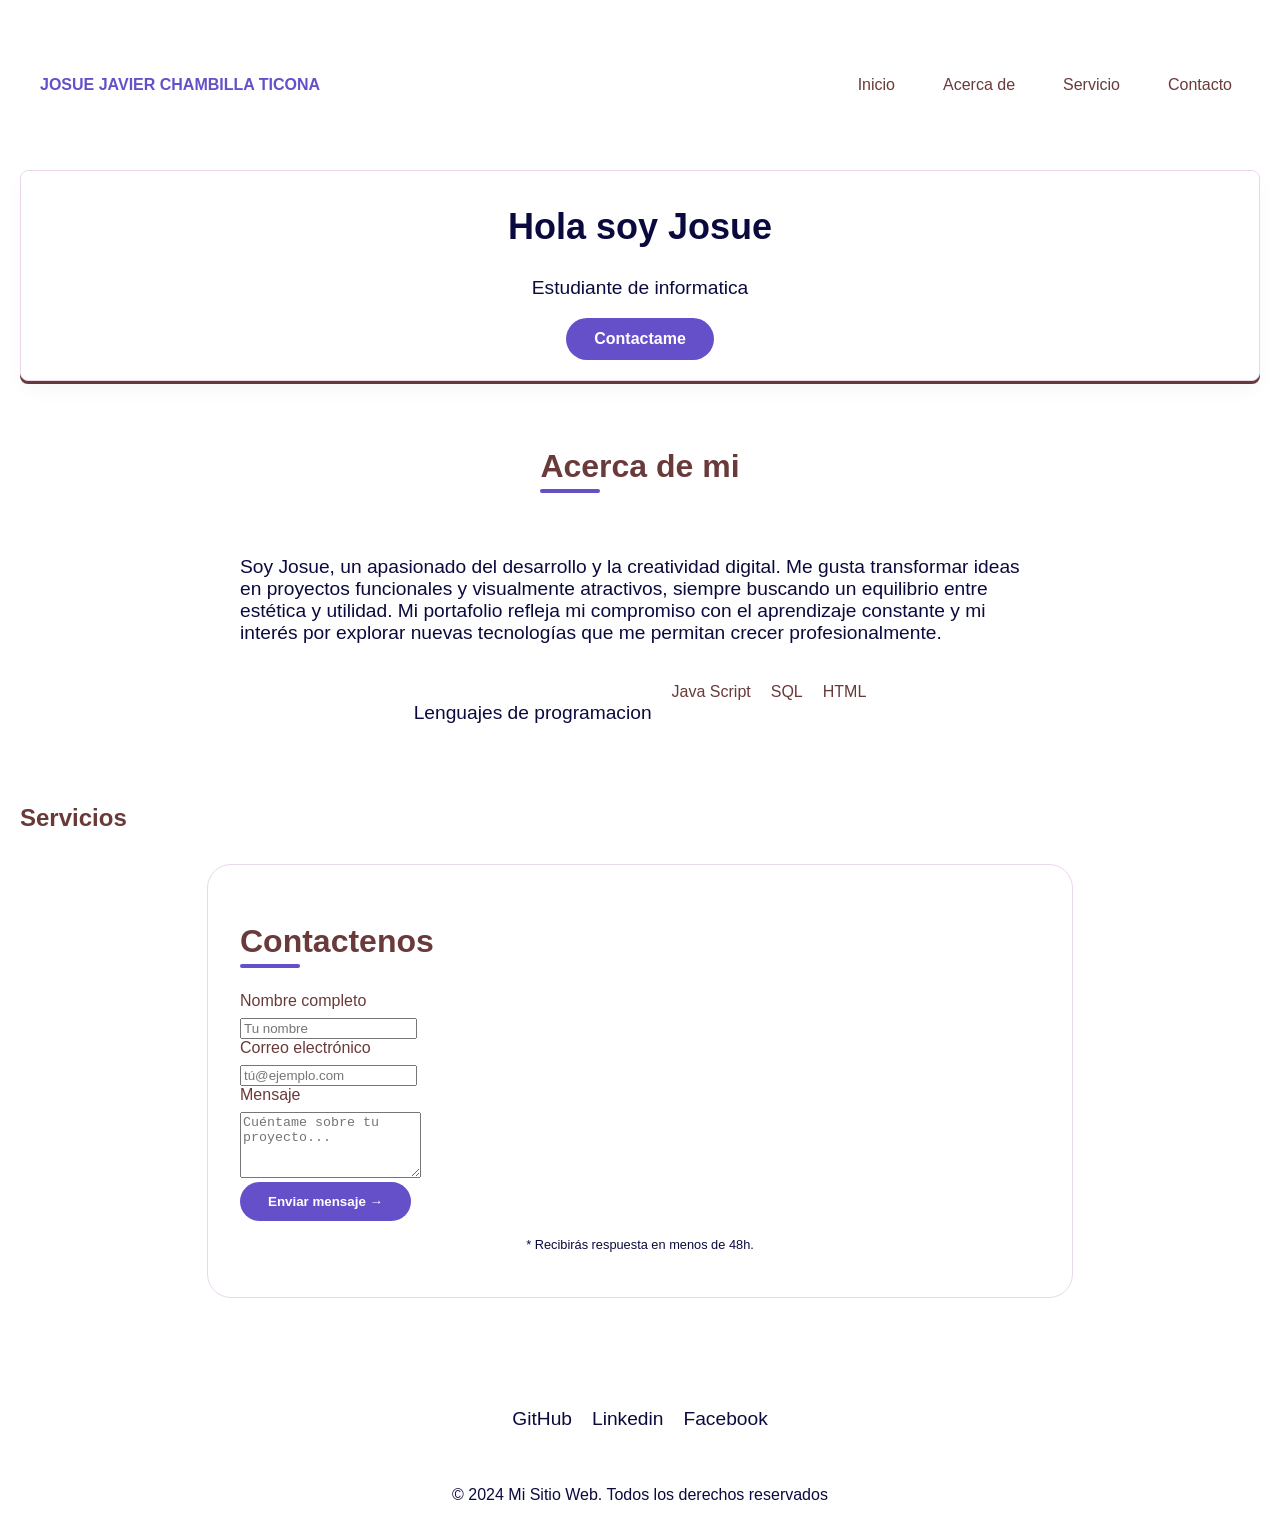
==== Mi_Portafolio/index.html @ 20b2aff8 "Desarrollo de la primera clase" ====
<!DOCTYPE html>
<html lang="en">
<head>
    <meta charset="UTF-8">
    <meta name="viewport" content="width=device-width, initial-scale=1.0">
    <title>Document</title>
    <link rel="stylesheet" href="css/styles.css">
</head>
<body>
    <header>
        <div class="container">
            <div class="navbar">
                <div class="logo">JOSUE JAVIER CHAMBILLA TICONA</div>
                <nav>
                    <ul>
                        <li><a href="#inicio">Inicio</a></li>
                        <li><a href="#acercade">Acerca de</a></li>
                        <li><a href="#servicios">Servicio</a></li>
                        <li><a href="#contacto">Contacto</a></li>
                    </ul>
                </nav>
            </div>
        </div>
    </header>
    <main>
        <section id="inicio">
            <div class="container person">
                <div class="person-content">
                    <h1>Hola soy Josue</h1>
                    <p>Estudiante de informatica</p>
                    <a href="#contacto" class="btn">Contactame</a>
                </div>
            </div>
        </section>
        <section id="acercade">
            <div class="container about">
                <h2>Acerca de mi</h2>
                <p>Soy Josue, un apasionado del desarrollo y la creatividad digital. 
                    Me gusta transformar ideas en proyectos funcionales y visualmente atractivos, 
                    siempre buscando un equilibrio entre estética y utilidad. Mi portafolio refleja mi 
                    compromiso con el aprendizaje constante y mi interés por explorar nuevas tecnologías 
                    que me permitan crecer profesionalmente.
                </p>
                <div class="lenguajes"><p>Lenguajes de programacion</p>
                    <div class="items-l">Java Script</div>
                    <div class="items-l">SQL</div>
                    <div class="items-l">HTML</div>
                </div>
            </div>
        </section>
        <section id="servicios">
            <h2>Servicios</h2>
        </section>
        <section id="contacto">
            <div class="container contact">
            <h2 class="section-title">Contactenos</h2>
            <div class="contact-form">
                <form action="#" method="post">
                    <div class="form-group">
                        <label for="nombre">Nombre completo</label>
                        <input type="text" id="nombre" name="nombre" required placeholder="Tu nombre">
                    </div>
                    <div class="form-group">
                        <label for="email">Correo electrónico</label>
                        <input type="email" id="email" name="email" required placeholder="tú@ejemplo.com">
                    </div>
                    <div class="form-group">
                        <label for="mensaje">Mensaje</label>
                        <textarea id="mensaje" name="mensaje" rows="4" required placeholder="Cuéntame sobre tu proyecto..."></textarea>
                    </div>
                    <button type="submit" class="btn-submit">Enviar mensaje →</button>
                </form>
                <p style="margin-top: 1rem; font-size: 0.8rem; text-align: center; color: var(--text-secondary)">* Recibirás respuesta en menos de 48h.</p>
            </div>
        </div>
 
        </section>
        
        
        
    </main>
    <footer>
        <div class="container">
            <div class="social_links">
                <a href="https://github.com/Jos2630/Desarrollo-Full_Stack.git" target="_blank">GitHub</a>
                <a href="" target="_blank">Linkedin</a>
                <a href="" target="_blank">Facebook</a>
            </div>
        </div>
        <p>&copy; 2024 Mi Sitio Web. Todos los derechos reservados</p>
    </footer>
</body>
</html>
---- Mi_Portafolio/css/styles.css ----
:root{

    --bg-primary: rgb(255, 255, 255);
    --bg-secondary: white;
      --bg-tertiary: rgb(95, 168, 202);
    --text-primary: rgb(106, 58, 58);
    --text-secondary: rgb(11, 10, 62);
    --accent: rgb(101, 80, 202);
    --accent-hover: rgb(46, 10, 46);
    --border: rgb(235, 215, 235);
    --card-shadow: 0 10px 25px -5px rgba(0,0,0,0.05), 0 3px;
    --transition: all 0,3s cubic.bezier(0.4, 0, 0.2, 1);
    
}
body{
    background-color: var(--bg-primary);
    color: var(--text-primary);
    margin: 0 auto;
    font-family: 'Segoe UI', Tahoma, Geneva, Verdana, sans-serif;
    padding: 0 20px;
}
html{
    scroll-behavior: smooth;
}
.container{
    max-width: 1200px;
    margin: 0 auto;
    padding: 40px 20px;
}
nav > ul{
    display: flex;
    gap: 20px;
    list-style: none;
}
nav ul{
    display: flex;
    gap: 2rem;
    flex-wrap: wrap;
    
}
nav ul li a{
    text-decoration: none;
    color: var(--text-primary);
    font-weight: 500;
    transition: var(--transition);
    padding: 0.5rem;
}
.navbar{
    display: flex;
    justify-content:space-between;
    align-items: center;
    gap: 20px;
    padding: 20px 0;
    flex-wrap: wrap;
}
.logo{
    font-size: 1.5 rem;
    font-weight: bold;
    color: var(--accent);
    text-decoration: none;
}
footer{
    text-align: center;
    padding: 20px 0;
    background-color: var(--bg-secondary);
    color: var(--text-secondary);
    margin-top: 40px;
}
.social_links{
    display: flex;
    justify-content: center;
    gap: 20px;
    margin-top: 10px;
}
.social_links a{
    color: var(--text-secondary);
    font-size: 1.2rem;
    transition: var(--transition);
    text-decoration: none;
}
.social_links a:hover{
    color: var(--text-primary);
    
}
.person{
    background-color: var(--bg-secondary);
    border: 1px solid var(--border);
    border-radius: 8px;
    padding: 20px;
    box-shadow: var(--card-shadow);
    transition: var(--transition);
}
.person-content{
    display: flex;
    flex-direction: column;
    align-items: center;
    text-align: center;
}
.person-content h1{
    margin: 15px 0 10px;
    color: var(--text-secondary);
    font-size: 36px;
    background-color: linear-gradient(135deg, var(--accent), rgb(227, 56, 85));
    -webkit-background-clip: text;
    background-clip: text;
}
.person-content p {
    max-width: 600px;
    color: var(--text-secondary);
    font-size: 1.2rem;
}
 
.btn {
    display: inline-block;
    background: var(--accent);
    color: white;
    padding: 12px 28px;
    border-radius: 40px;
    text-decoration: none;
    font-weight: 600;
    transition: var(--transition);
    border: none;
    cursor: pointer;
    }
.btn:hover {
    background: var(--accent-hover);
    transform: translateY(-3px);
    box-shadow: 0 10px 20px -5px rgba(99, 102, 241, 0.4);
}
.about{
    display: flex;
    flex-direction: column;
    align-items: center;
    gap: 20px;
}
.about h2{
    position: relative;
    display: inline-block;
    margin-bottom: 2rem;
    font-size: 2rem;
}
.about h2::after{
    content: '';
    position: absolute;
    left: 0;
    bottom: -8px;
    width: 60px;
    height: 4px;
    background-color: var(--accent);
    border-radius: 2px;
}
.about p{
    max-width: 800px;
    color: var(--text-secondary);
    font-size: 1.2rem;
}
.lenguajes{
    display: flex;
    flex-wrap: wrap;
    gap: 20px;
    justify-content: center;
}
.item-l{
    background-color: var(--bg-secondary);
    border: 1px solid var(--border);
    border-radius: 50px;
    padding: 0.75rem 1.5rem;
    font-weight: 500;
    transition: var(--transition);
    cursor: default;
}
.section-title{
    position: relative;
    display: inline-block;
    margin-bottom: 2rem;
    font-size: 2rem;
}
.section-title::after{
    content: '';
    position: absolute;
    bottom: -8px;
    left: 0;
    width: 60px;
    height: 4px;
    background: var(--accent) ;
    border-radius: 2px;
}
.contact{
    background: var(--bg-secondary);
    padding: 2rem;
    border-radius: 24px;
    border: 1px solid var(--border);
    max-width: 800px;
    margin: 2rem auto;
}
.from group{
    display: flex;
    flex-direction: column;
    margin-bottom: 1.5rem;
}
label{
    display: flex;
    margin-bottom: 0.5rem;
    font-weight: 500;
}
input.textarea{
    padding: 0.75rem;
    border: 1px solid var(--border);
    border-radius: 8px;
    font-size: 1rem;
    transition: var(--transition);
}
input:focus, textarea:focus{
    border-color: var(--accent);
    outline: none;
    box-shadow:0 0 0 3px rgba(99,102,241,0.2);
}
.btn-submit{
    display: inline-block;
    background: var(--accent);
    color: white;
    padding: 12px 28px;
    border-radius: 40px;
    text-decoration: none;
    font-weight: 600;
    transition: var(--transition);
    border: none;
    cursor: pointer;
}
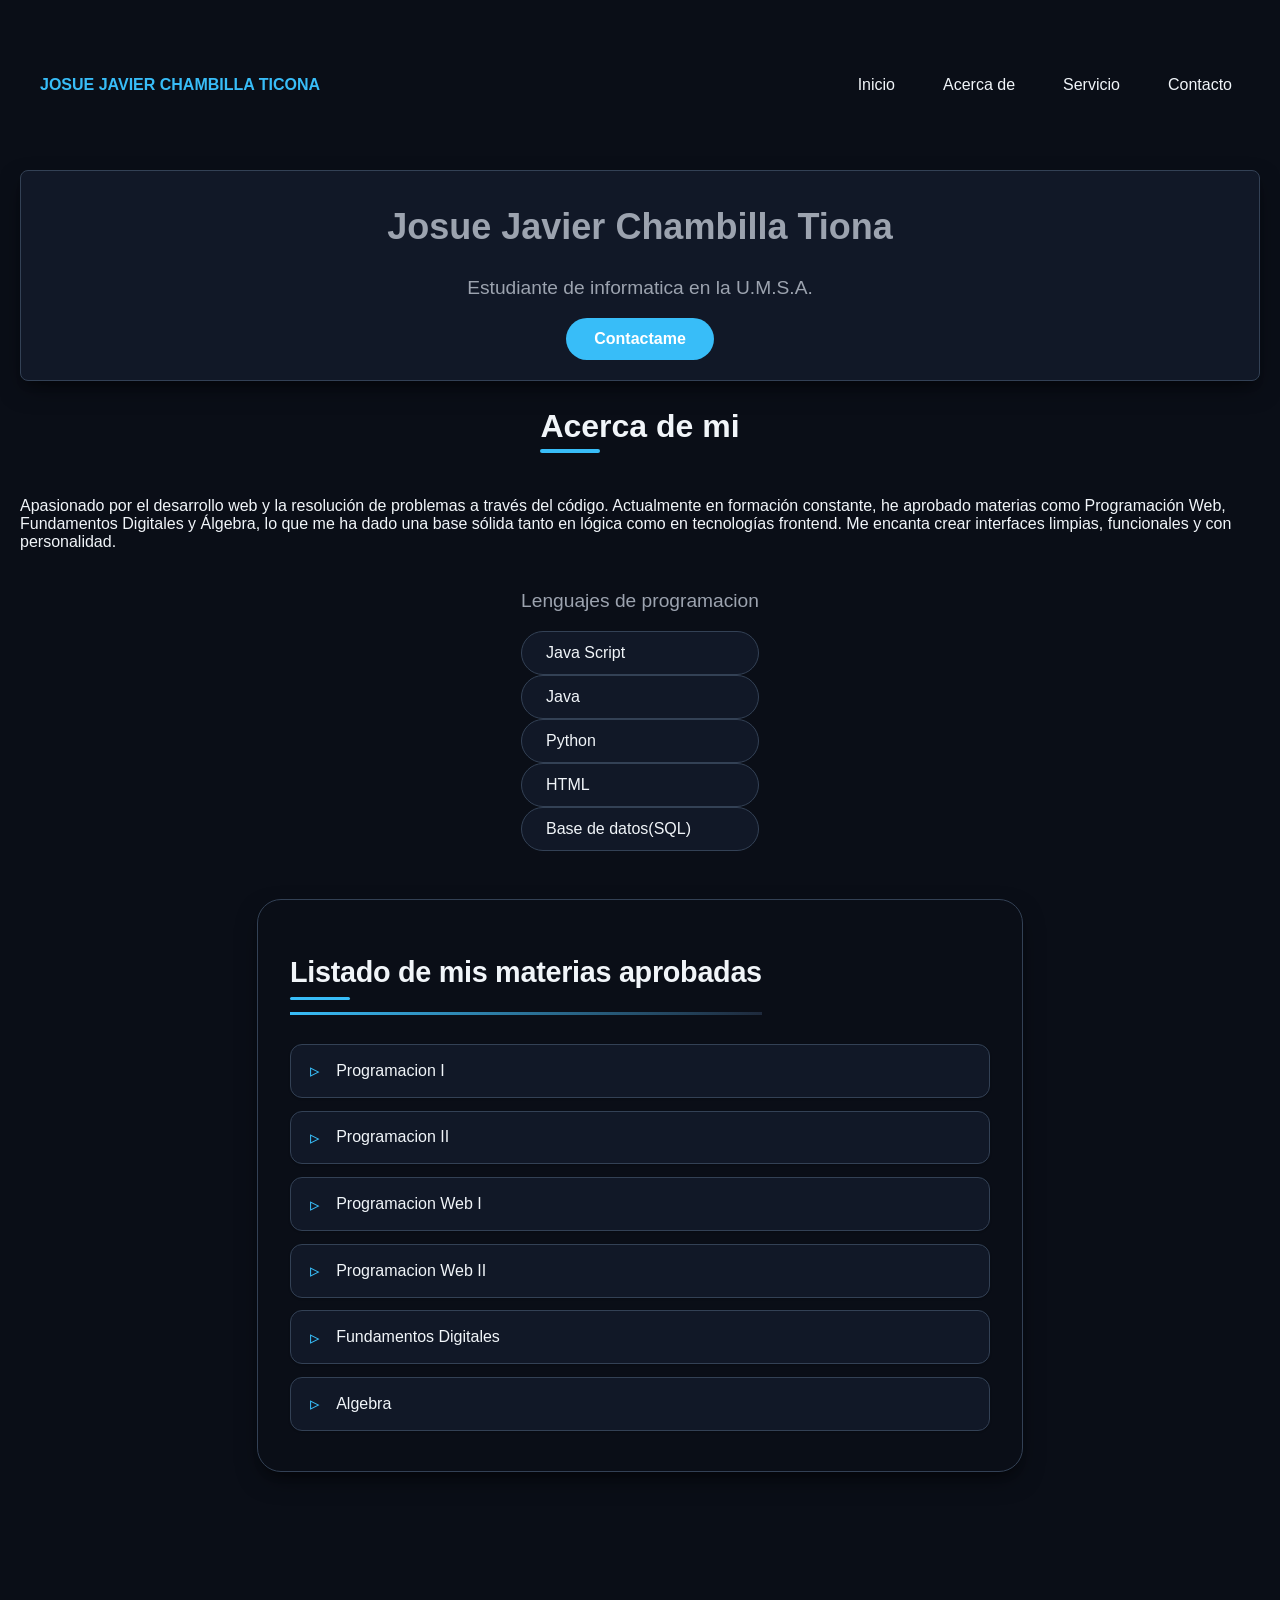
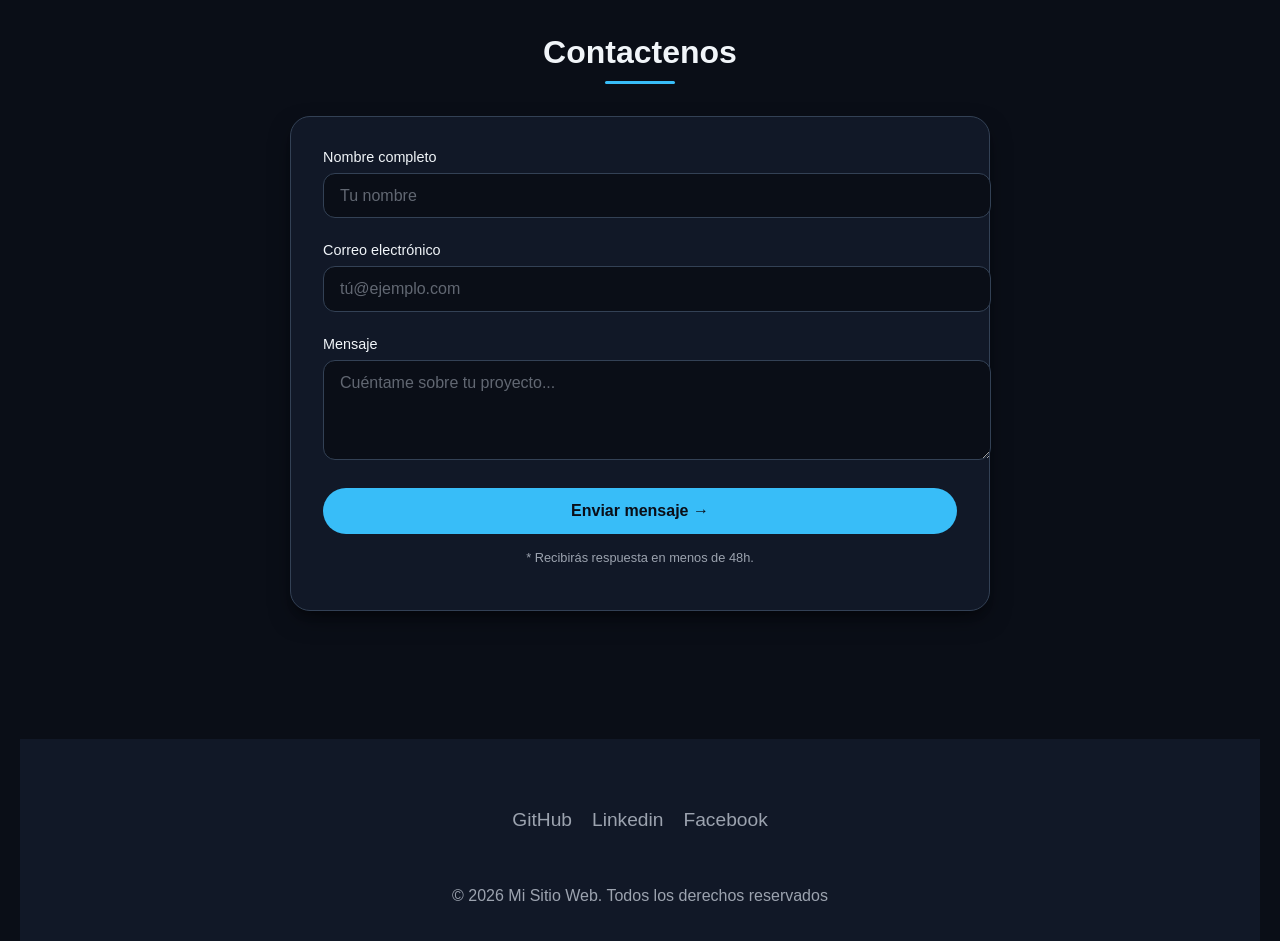
==== commit 07d5d511: "Agregacion del apartado servicios" ====
--- a/Mi_Portafolio/index.html
+++ b/Mi_Portafolio/index.html
@@ -24,32 +24,42 @@
     </header>
     <main>
         <section id="inicio">
-            <div class="container person">
+            <div class="container-person">
                 <div class="person-content">
-                    <h1>Hola soy Josue</h1>
-                    <p>Estudiante de informatica</p>
+                    <h1>Josue Javier Chambilla Tiona</h1>
+                    <p>Estudiante de informatica en la U.M.S.A.</p>
                     <a href="#contacto" class="btn">Contactame</a>
                 </div>
             </div>
         </section>
         <section id="acercade">
-            <div class="container about">
+            <div class="about">
                 <h2>Acerca de mi</h2>
-                <p>Soy Josue, un apasionado del desarrollo y la creatividad digital. 
-                    Me gusta transformar ideas en proyectos funcionales y visualmente atractivos, 
-                    siempre buscando un equilibrio entre estética y utilidad. Mi portafolio refleja mi 
-                    compromiso con el aprendizaje constante y mi interés por explorar nuevas tecnologías 
-                    que me permitan crecer profesionalmente.
-                </p>
-                <div class="lenguajes"><p>Lenguajes de programacion</p>
+                 Apasionado por el desarrollo web y la resolución de problemas a través del código. 
+            Actualmente en formación constante, he aprobado materias como Programación Web, 
+            Fundamentos Digitales y Álgebra, lo que me ha dado una base sólida tanto en lógica 
+            como en tecnologías frontend. Me encanta crear interfaces limpias, funcionales 
+            y con personalidad.
+                <div class="lenguajes">
+                    <p>Lenguajes de programacion</p>
                     <div class="items-l">Java Script</div>
-                    <div class="items-l">SQL</div>
+                    <div class="items-l">Java</div>
+                    <div class="items-l">Python</div>
                     <div class="items-l">HTML</div>
+                    <div class="items-l">Base de datos(SQL)</div>
                 </div>
             </div>
         </section>
         <section id="servicios">
-            <h2>Servicios</h2>
+            <h2>Listado de mis materias aprobadas</h2>
+            <ul>
+                <li>Programacion I</li>
+                <li>Programacion II</li>
+                <li>Programacion Web I</li>
+                <li>Programacion Web II</li>
+                <li>Fundamentos Digitales</li>
+                <li>Algebra</li>
+            </ul>
         </section>
         <section id="contacto">
             <div class="container contact">
@@ -87,7 +97,7 @@
                 <a href="" target="_blank">Facebook</a>
             </div>
         </div>
-        <p>&copy; 2024 Mi Sitio Web. Todos los derechos reservados</p>
+        <p>&copy; 2026 Mi Sitio Web. Todos los derechos reservados</p>
     </footer>
 </body>
 </html>
--- a/Mi_Portafolio/css/styles.css
+++ b/Mi_Portafolio/css/styles.css
@@ -1,15 +1,17 @@
 :root{
 
-    --bg-primary: rgb(255, 255, 255);
-    --bg-secondary: white;
-      --bg-tertiary: rgb(95, 168, 202);
-    --text-primary: rgb(106, 58, 58);
-    --text-secondary: rgb(11, 10, 62);
-    --accent: rgb(101, 80, 202);
-    --accent-hover: rgb(46, 10, 46);
-    --border: rgb(235, 215, 235);
-    --card-shadow: 0 10px 25px -5px rgba(0,0,0,0.05), 0 3px;
-    --transition: all 0,3s cubic.bezier(0.4, 0, 0.2, 1);
+    
+     --bg-primary: rgb(10, 14, 23);
+    --bg-secondary: rgb(17, 24, 39);
+    --bg-tertiary: rgb(30, 41, 59);
+    --text-primary: rgb(241, 245, 249);
+    --text-secondary: rgb(156, 163, 175);
+    --accent: rgb(56, 189, 248);
+    --accent-hover: rgb(2, 132, 199);
+    --border: rgb(51, 65, 85);
+    --card-shadow: 0 10px 25px -5px rgba(0, 0, 0, 0.5), 0 8px 10px -6px rgba(0, 0, 0, 0.3);
+    --transition: all 0.2s cubic-bezier(0.4, 0, 0.2, 1);
+
     
 }
 body{
@@ -82,7 +84,7 @@
     color: var(--text-primary);
     
 }
-.person{
+.container-person{
     background-color: var(--bg-secondary);
     border: 1px solid var(--border);
     border-radius: 8px;
@@ -127,6 +129,7 @@
     transform: translateY(-3px);
     box-shadow: 0 10px 20px -5px rgba(99, 102, 241, 0.4);
 }
+
 .about{
     display: flex;
     flex-direction: column;
@@ -155,12 +158,13 @@
     font-size: 1.2rem;
 }
 .lenguajes{
-    display: flex;
+    display: block;
     flex-wrap: wrap;
     gap: 20px;
     justify-content: center;
-}
-.item-l{
+    
+}
+.items-l{
     background-color: var(--bg-secondary);
     border: 1px solid var(--border);
     border-radius: 50px;
@@ -168,62 +172,191 @@
     font-weight: 500;
     transition: var(--transition);
     cursor: default;
-}
-.section-title{
-    position: relative;
-    display: inline-block;
+    align-items: center;
+}
+
+#contacto {
+    background: var(--bg-primary);
+    padding: 3rem 1.5rem;
+}
+
+#contacto .container {
+    max-width: 700px;
+    margin: 0 auto;
+}
+
+#contacto .section-title {
+    font-size: 2rem;
+    font-weight: 700;
+    text-align: center;
     margin-bottom: 2rem;
-    font-size: 2rem;
-}
-.section-title::after{
+    color: var(--text-primary);
+}
+
+#contacto .section-title::after {
     content: '';
-    position: absolute;
-    bottom: -8px;
-    left: 0;
-    width: 60px;
-    height: 4px;
-    background: var(--accent) ;
+    display: block;
+    width: 70px;
+    height: 3px;
+    background: var(--accent);
+    margin: 0.6rem auto 0;
     border-radius: 2px;
 }
-.contact{
+
+
+.contact-form {
     background: var(--bg-secondary);
+    border-radius: 1.25rem;
     padding: 2rem;
-    border-radius: 24px;
-    border: 1px solid var(--border);
-    max-width: 800px;
-    margin: 2rem auto;
-}
-.from group{
-    display: flex;
-    flex-direction: column;
+    border: 1px solid var(--border);
+    box-shadow: var(--card-shadow);
+}
+
+.form-group {
     margin-bottom: 1.5rem;
 }
-label{
-    display: flex;
+
+.form-group label {
+    display: block;
     margin-bottom: 0.5rem;
     font-weight: 500;
-}
-input.textarea{
-    padding: 0.75rem;
-    border: 1px solid var(--border);
-    border-radius: 8px;
+    color: var(--text-primary);
+    font-size: 0.9rem;
+    
+    
+}
+
+.form-group input,
+.form-group textarea {
+    width: 100%;
+    padding: 0.8rem 1rem;
+    background: var(--bg-primary);
+    border: 1px solid var(--border);
+    border-radius: 0.75rem;
+    color: var(--text-primary);
     font-size: 1rem;
-    transition: var(--transition);
-}
-input:focus, textarea:focus{
+    font-family: inherit;
+    transition: var(--transition);
+}
+
+.form-group input:focus,
+.form-group textarea:focus {
+    outline: none;
     border-color: var(--accent);
-    outline: none;
-    box-shadow:0 0 0 3px rgba(99,102,241,0.2);
-}
-.btn-submit{
+    box-shadow: 0 0 0 3px rgba(56, 189, 248, 0.2);
+}
+
+.form-group input::placeholder,
+.form-group textarea::placeholder {
+    color: var(--text-secondary);
+    opacity: 0.6;
+}
+
+.btn-submit {
+    background: var(--accent);
+    color: rgb(10, 14, 23);
+    font-weight: 600;
+    padding: 0.9rem 1.8rem;
+    border: none;
+    border-radius: 2rem;
+    font-size: 1rem;
+    cursor: pointer;
+    transition: var(--transition);
+    display: inline-flex;
+    align-items: center;
+    gap: 0.5rem;
+    width: 100%;
+    justify-content: center;
+}
+
+.btn-submit:hover {
+    background: var(--accent-hover);
+    transform: translateY(-2px);
+    box-shadow: 0 6px 14px rgba(56, 189, 248, 0.3);
+}
+
+.btn-submit:active {
+    transform: translateY(0);
+}
+
+
+#servicios {
+    max-width: 700px;
+    margin: 3rem auto;
+    background: var(--bg-primary);
+    border-radius: 1.5rem;
+    padding: 2rem 2rem 2.5rem 2rem;
+    box-shadow: var(--card-shadow);
+    border: 1px solid var(--border);
+    transition: var(--transition);
+}
+
+#servicios h2 {
+    font-size: 1.8rem;
+    font-weight: 600;
+    color: var(--text-primary);
+    margin-bottom: 1.8rem;
+    padding-bottom: 0.75rem;
+    border-bottom: 3px solid transparent;
+    border-image: linear-gradient(90deg, var(--accent), var(--bg-tertiary));
+    border-image-slice: 1;
     display: inline-block;
+    letter-spacing: -0.3px;
+}
+
+
+#servicios h2::after {
+    content: '';
+    display: block;
+    width: 60px;
+    height: 3px;
     background: var(--accent);
-    color: white;
-    padding: 12px 28px;
-    border-radius: 40px;
-    text-decoration: none;
-    font-weight: 600;
-    transition: var(--transition);
-    border: none;
-    cursor: pointer;
-}
+    margin-top: 8px;
+    border-radius: 3px;
+}
+
+#servicios ul {
+    list-style: none;
+    padding: 0;
+    margin: 0;
+    display: flex;
+    flex-direction: column;
+    gap: 0.8rem;
+}
+
+#servicios li {
+    background: var(--bg-secondary);
+    color: var(--text-primary);
+    padding: 0.9rem 1.2rem;
+    border-radius: 0.75rem;
+    border: 1px solid var(--border);
+    transition: var(--transition);
+    font-weight: 500;
+    display: flex;
+    align-items: center;
+    cursor: default;
+    box-shadow: 0 1px 2px rgba(0,0,0,0.2);
+}
+
+
+#servicios li::before {
+    content: '▹';
+    color: var(--accent);
+    font-size: 1.2rem;
+    margin-right: 1rem;
+    transition: transform 0.2s ease;
+}
+
+#servicios li:hover {
+    background: var(--bg-tertiary);
+    border-color: var(--accent);
+    transform: translateX(6px);
+    box-shadow: 0 4px 12px rgba(0, 0, 0, 0.3);
+}
+
+#servicios li:hover::before {
+    transform: translateX(3px);
+    color: var(--accent-hover);
+}
+
+
